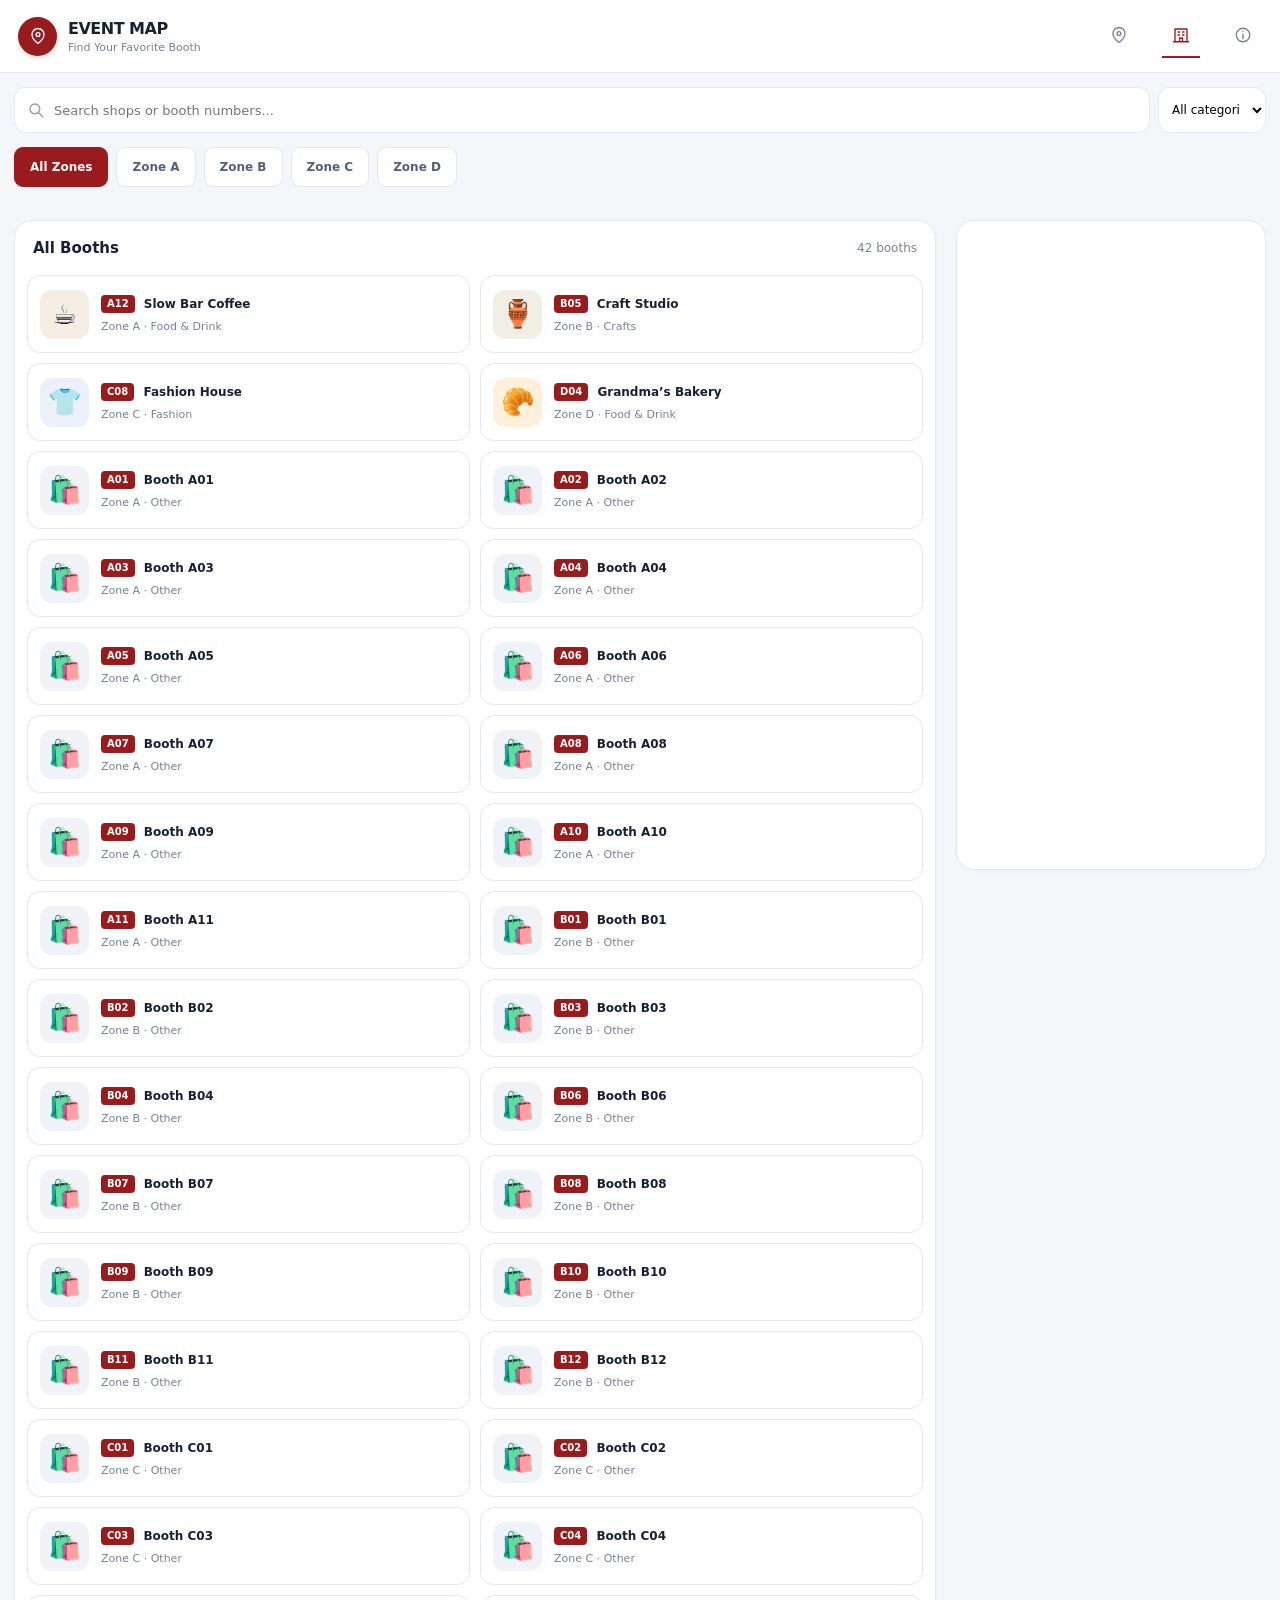
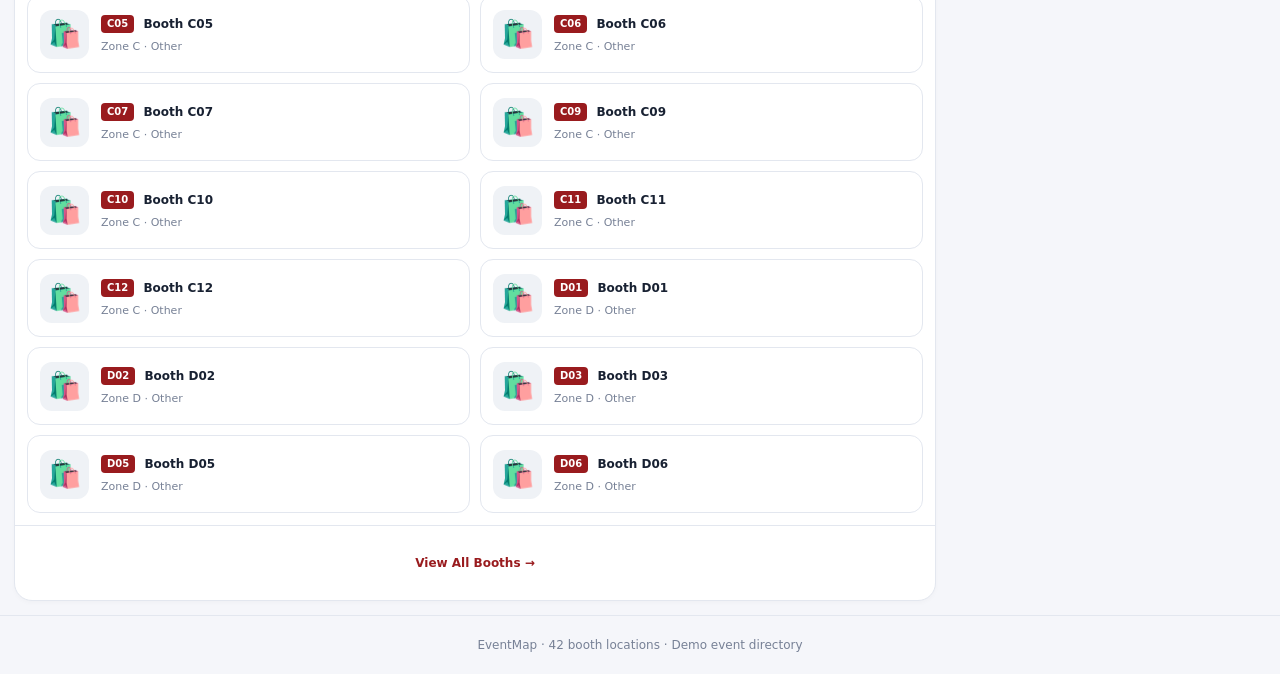
==== booths.html @ 93067eb8 "feat: add booths page nav bottom with reponsive laout" ====
<!doctype html>
<html lang="en">
  <head>
    <meta charset="UTF-8" />
    <meta name="viewport" content="width=device-width, initial-scale=1" />
    <meta name="theme-color" content="#991b1e" />
    <title>All Booths — Event Map</title>
    <link rel="stylesheet" href="style.css" />
  </head>

  <body class="booths-page">
    <!-- Reusable icons -->
    <svg width="0" height="0" aria-hidden="true" style="position: absolute">
      <symbol id="i-pin" viewBox="0 0 24 24">
        <path d="M20 10c0 6-8 12-8 12S4 16 4 10a8 8 0 1 1 16 0Z" />
        <circle cx="12" cy="10" r="2.5" />
      </symbol>
      <symbol id="i-search" viewBox="0 0 24 24">
        <circle cx="10.5" cy="10.5" r="6.5" />
        <path d="m16 16 5 5" />
      </symbol>
      <symbol id="i-shop" viewBox="0 0 24 24">
        <path d="M4 21V4h16v17M2 21h20M8 8h2m4 0h2M8 12h2m4 0h2M10 21v-5h4v5" />
      </symbol>
      <symbol id="i-info" viewBox="0 0 24 24">
        <circle cx="12" cy="12" r="9" />
        <path d="M12 11v6m0-10h.01" />
      </symbol>
      <symbol id="i-clock" viewBox="0 0 24 24">
        <circle cx="12" cy="12" r="9" />
        <path d="M12 7v5l3 2" />
      </symbol>
      <symbol id="i-route" viewBox="0 0 24 24">
        <path d="m12 3 9 18-9-3-9 3 9-18Zm0 15v-7" />
      </symbol>
      <symbol id="i-share" viewBox="0 0 24 24">
        <circle cx="18" cy="5" r="3" />
        <circle cx="6" cy="12" r="3" />
        <circle cx="18" cy="19" r="3" />
        <path d="m9 10 6-3m-6 7 6 3" />
      </symbol>
    </svg>

    <header class="header">
      <div class="header-inner">
        <a class="brand" href="./index.html">
          <span class="brand-mark">
            <svg class="icon" aria-hidden="true"><use href="#i-pin" /></svg>
          </span>
          <div>
            <h1>EVENT MAP</h1>
            <p>Find Your Favorite Booth</p>
          </div>
        </a>

        <nav class="navigation" aria-label="Main navigation">
          <a class="nav-button" id="nav-map" href="./index.html">
            <svg class="icon" aria-hidden="true">
              <use href="#i-pin"></use>
            </svg>
            <span class="nav-label">Map</span>
          </a>

          <a class="nav-button" id="nav-booths" href="./booths.html">
            <svg class="icon" aria-hidden="true">
              <use href="#i-shop"></use>
            </svg>
            <span class="nav-label">All Booths</span>
          </a>

          <button class="nav-button" id="nav-info" type="button">
            <svg class="icon" aria-hidden="true">
              <use href="#i-info"></use>
            </svg>
            <span class="nav-label">Information</span>
          </button>
        </nav>
      </div>
    </header>

    <main class="layout">
      <section
        class="panel directory"
        id="directory"
        aria-labelledby="directory-title"
      >
        <div class="directory-heading">
          <h2 id="directory-title">All Booths</h2>
          <span class="count" id="result-count" aria-live="polite"></span>
        </div>

        <div class="directory-list" id="booth-list"></div>

        <div class="directory-footer">
          <button class="link-button" id="view-all">View All Booths →</button>
        </div>
      </section>

      <section
        class="map-column"
        id="map-section"
        aria-label="Interactive event map"
      >
        <div class="search-toolbar">
          <div class="search-wrap">
            <label class="sr-only" for="search"
              >Search shops or booth numbers</label
            >
            <svg class="icon" aria-hidden="true"><use href="#i-search" /></svg>
            <input
              type="search"
              id="search"
              placeholder="Search shops or booth numbers..."
              autocomplete="off"
            />
          </div>

          <label class="sr-only" for="category">Category</label>
          <select id="category" class="category-select">
            <option value="all">All categories</option>
            <option value="Food & Drink">Food & Drink</option>
            <option value="Crafts">Crafts</option>
            <option value="Fashion">Fashion</option>
            <option value="Plants">Plants</option>
            <option value="Other">Other</option>
          </select>
        </div>

        <div
          class="zone-filters"
          id="zone-filters"
          aria-label="Filter by zone"
        ></div>

        <div class="panel map-shell">
          <div
            class="map-viewport"
            id="viewport"
            tabindex="0"
            aria-label="Floor plan. Drag to pan, pinch or use controls to zoom. Arrow keys pan; plus and minus zoom."
          >
            <svg
              class="floor-svg"
              id="floor-svg"
              xmlns="http://www.w3.org/2000/svg"
              aria-label="Event floor plan"
            >
              <defs>
                <marker
                  id="route-arrow"
                  viewBox="0 0 10 10"
                  refX="8"
                  refY="5"
                  markerWidth="5"
                  markerHeight="5"
                  orient="auto-start-reverse"
                >
                  <path d="M0 0 10 5 0 10Z" fill="#991b1e" />
                </marker>
              </defs>

              <g id="world">
                <rect width="800" height="900" fill="#fff" />

                <rect
                  x="245"
                  y="35"
                  width="310"
                  height="75"
                  rx="22"
                  fill="#dfe3e9"
                  stroke="#cbd1da"
                />
                <text
                  x="400"
                  y="65"
                  text-anchor="middle"
                  font-size="16"
                  font-weight="750"
                  fill="#394457"
                >
                  MAIN STAGE
                </text>
                <text
                  x="400"
                  y="90"
                  text-anchor="middle"
                  font-size="22"
                  fill="#59657a"
                >
                  ♧
                </text>

                <path d="M45 125H755" stroke="#f0f2f6" />

                <!-- Aisles -->
                <g fill="#fafbfc">
                  <rect x="93" y="235" width="22" height="573" rx="11" />
                  <rect x="303" y="235" width="22" height="475" rx="11" />
                  <rect x="513" y="235" width="22" height="475" rx="11" />
                  <rect x="723" y="235" width="22" height="573" rx="11" />
                  <rect x="94" y="797" width="651" height="22" rx="11" />
                </g>

                <text
                  x="104"
                  y="480"
                  text-anchor="middle"
                  font-size="9"
                  fill="#a4acb9"
                  transform="rotate(-90 104 480)"
                >
                  WALKWAY
                </text>

                <g id="zone-labels"></g>
                <g id="booth-layer"></g>

                <path
                  id="route-path"
                  d=""
                  fill="none"
                  stroke="#991b1e"
                  stroke-width="4"
                  stroke-dasharray="7 7"
                  stroke-linecap="round"
                  stroke-linejoin="round"
                  marker-end="url(#route-arrow)"
                  pointer-events="none"
                />

                <g id="selection-pin" pointer-events="none" hidden>
                  <path
                    d="M0 0C-4-6-9-11-9-17a9 9 0 1 1 18 0C9-11 4-6 0 0Z"
                    fill="#df3159"
                    stroke="white"
                    stroke-width="2"
                  />
                  <circle cx="0" cy="-17" r="3" fill="white" />
                </g>

                <g id="gates"></g>
              </g>
            </svg>
          </div>

          <div class="map-controls" aria-label="Map zoom controls">
            <button class="control-button" id="zoom-in" aria-label="Zoom in">
              +
            </button>
            <button class="control-button" id="zoom-out" aria-label="Zoom out">
              −
            </button>
            <button
              class="control-button fit"
              id="fit-map"
              aria-label="Fit entire map"
            >
              ⛶
            </button>
          </div>

          <div class="map-bottom">
            <div class="legend">
              <span><i class="legend-dot"></i>Entrance</span>
              <span><i class="legend-dot exit"></i>Exit</span>
            </div>
            <span id="zoom-label">100%</span>
          </div>
        </div>

        <p class="route-notice" id="route-notice" hidden></p>
      </section>

      <aside
        class="panel desktop-detail"
        id="desktop-detail"
        aria-label="Selected booth details"
      ></aside>
    </main>

    <footer id="footer"></footer>

    <dialog class="detail-dialog" id="detail-dialog" aria-label="Booth details">
      <div class="dialog-heading">
        <span>Booth details</span>
        <button
          class="close-button"
          id="close-detail"
          aria-label="Close booth details"
        >
          ×
        </button>
      </div>
      <div id="mobile-detail"></div>
    </dialog>

    <dialog class="info-dialog" id="info-dialog" aria-labelledby="info-title">
      <h2 id="info-title">Welcome to Event Map</h2>
      <p>
        Search for a shop or booth number, tap a booth to see its details, and
        use the zone and category filters to explore.
      </p>
      <p>
        Drag to move the map. Pinch, scroll, or use the + and − buttons to zoom.
        Keyboard users can focus booths with Tab and open them with Enter.
      </p>
      <p>
        This is a demonstration venue. Store information, promotions, and
        walking routes are illustrative, not live event or emergency guidance.
      </p>
      <form method="dialog">
        <button class="button primary">Got it</button>
      </form>
    </dialog>

    <div class="toast" id="toast" role="status" hidden></div>
    <div class="sr-only" id="announcement" aria-live="polite"></div>
    <script src="script.js"></script>
  </body>
</html>
---- style.css ----
:root {
  --brand: #991b1e;
  --brand-hover: #7e171a;
  --bg: #f5f6fa;
  --surface: #fff;
  --text: #182132;
  --muted: #778196;
  --border: #e3e7ef;
  --shadow: 0 2px 5px #18213206;
}

* {
  box-sizing: border-box;
}

body {
  margin: 0;
  background: var(--bg);
  color: var(--text);
  font-family:
  Inter,
  ui-sans-serif,
  system-ui,
  -apple-system,
  sans-serif;
  font-size: 14px;
}

button,
input,
select {
  font: inherit;
}
button {
  cursor: pointer;
}
button,
a,
input,
select {
  -webkit-tap-highlight-color: transparent;
}
button {
  color: inherit;
}
a {
  color: inherit;
}
h1,
h2,
h3,
p {
  margin: 0;
}
[hidden] {
  display: none !important;
}

:focus-visible {
  outline: 3px solid #c66568;
  outline-offset: 4px;
}

.sr-only {
  position: absolute;
  width: 1px;
  height: 1px;
  padding: 0;
  margin: -1px;
  overflow: hidden;
  clip: rect(0, 0, 0, 0);
  white-space: nowrap;
  border: 0;
}

.icon {
  width: 18px;
  height: 18px;
  fill: none;
  stroke: currentColor;
  stroke-width: 1.8;
  stroke-linecap: round;
  stroke-linejoin: round;
  flex-shrink: 0;
}

/* Header */

.header {
  background: white;
  border-bottom: 1px solid var(--border);
}

.header-inner {
  max-width: 1600px;
  margin: auto;
  padding: 14px 18px;
  display: flex;
  justify-content: space-between;
  align-items: center;
  gap: 16px;
}

.brand {
  display: flex;
  align-items: center;
  gap: 11px;
  text-decoration: none;
}

.brand-mark {
  display: grid;
  place-items: center;
  width: 39px;
  height: 39px;
  color: white;
  background: var(--brand);
  border-radius: 50%;
  box-shadow: 0 3px 5px #991b1e20;
}

.brand h1 {
  font-size: 16px;
  letter-spacing: -0.5px;
}

.brand p {
  margin-top: 3px;
  font-size: 11px;
  color: var(--muted);
}

.navigation {
  display: flex;
  gap: 8px;
}

.nav-button {
  min-height: 44px;
  padding: 8px 10px;
  display: flex;
  align-items: center;
  gap: 7px;
  border: 0;
  border-bottom: 2px solid transparent;
  background: none;
  color: var(--muted);
}

.nav-button.current {
  color: var(--brand);
  border-color: var(--brand);
  font-weight: 700;
}

.nav-label {
  display: none;
}

/* Mobile-first layout */

.layout {
  max-width: 1600px;
  margin: auto;
  padding: 14px;
  display: grid;
  grid-template-columns: minmax(0, 1fr);
  gap: 16px;
}

.panel {
  background: var(--surface);
  border: 1px solid var(--border);
  border-radius: 18px;
  box-shadow: var(--shadow);
  min-width: 0;
  overflow: hidden;
}

.directory {
  order: 2;
}

.directory-heading {
  padding: 18px;
  display: flex;
  justify-content: space-between;
  align-items: center;
}

.directory-heading h2 {
  font-size: 15px;
}
.count {
  font-size: 12px;
  color: var(--muted);
}

.directory-list {
  padding: 0 12px 12px;
  display: grid;
  gap: 10px;
  align-content: start;
  max-height: 410px;
  overflow-y: auto;
}

.shop-card {
  width: 100%;
  min-height: 78px;
  display: flex;
  align-items: center;
  gap: 12px;
  padding: 12px;
  text-align: left;
  background: white;
  border: 1px solid var(--border);
  border-radius: 13px;
  transition:
  border-color 0.15s,
  background 0.15s;
}

.shop-card:hover {
  background: #fafbfc;
}

.shop-card.selected {
  border-color: #ef9ca7;
  background: #fff8f9;
  box-shadow: 0 0 0 1px #ef9ca725;
}

.shop-logo {
  width: 49px;
  height: 49px;
  flex-shrink: 0;
  display: grid;
  place-items: center;
  border-radius: 12px;
  font-size: 27px;
  background: var(--logo-bg, #f6eee8);
}

.shop-text {
  min-width: 0;
}
.shop-title {
  font-size: 12px;
  font-weight: 750;
  line-height: 1.6;
}

.small-badge {
  display: inline-block;
  padding: 1px 6px;
  margin-right: 5px;
  border-radius: 4px;
  background: var(--brand);
  color: white;
  font-size: 10px;
  vertical-align: 1px;
}

.shop-meta {
  margin-top: 5px;
  font-size: 11px;
  color: var(--muted);
}

.directory-footer {
  padding: 15px;
  border-top: 1px solid var(--border);
  text-align: center;
}

.link-button {
  min-height: 44px;
  border: 0;
  background: none;
  color: var(--brand);
  font-size: 12px;
  font-weight: 700;
}

.empty {
  padding: 30px 15px;
  text-align: center;
  color: var(--muted);
  line-height: 1.7;
}

/* Search and map */

.map-column {
  order: 1;
  min-width: 0;
}

.search-toolbar {
  display: flex;
  gap: 8px;
  margin-bottom: 12px;
}

.search-wrap {
  position: relative;
  flex: 1;
  min-width: 0;
}

.search-wrap .icon {
  position: absolute;
  left: 13px;
  top: 14px;
  color: #9099ab;
  pointer-events: none;
}

.search-wrap input {
  width: 100%;
  height: 46px;
  padding: 10px 12px 10px 39px;
  border: 1px solid var(--border);
  border-radius: 12px;
  background: white;
  color: var(--text);
  font-size: 13px;
}

.search-wrap input:focus {
  outline: none;
  border-color: var(--brand);
  box-shadow: 0 0 0 3px #991b1e10;
}

.category-select {
  width: 108px;
  padding: 0 9px;
  border: 1px solid var(--border);
  border-radius: 12px;
  background: white;
  font-size: 12px;
}

.zone-filters {
  display: flex;
  gap: 8px;
  overflow-x: auto;
  padding: 2px 0 13px;
  scrollbar-width: none;
}

.zone-chip {
  min-height: 40px;
  padding: 8px 15px;
  flex-shrink: 0;
  border: 1px solid var(--border);
  border-radius: 9px;
  background: white;
  color: #536075;
  font-size: 12px;
  font-weight: 650;
}

.zone-chip.active {
  background: var(--brand);
  border-color: var(--brand);
  color: white;
}

.map-shell {
  position: relative;
}

.map-viewport {
  height: 58vh;
  min-height: 390px;
  max-height: 770px;
  overflow: hidden;
  position: relative;
  background: white;
  touch-action: none;
  cursor: grab;
  user-select: none;
  overscroll-behavior: contain;
}

.map-viewport.dragging {
  cursor: grabbing;
}

.floor-svg {
  display: block;
  width: 100%;
  height: 100%;
}

.floor-svg text {
  font-family: inherit;
  pointer-events: none;
}

.booth {
  cursor: pointer;
}
.booth rect {
  transition:
  fill 0.15s,
  stroke 0.15s,
  opacity 0.15s;
}
.booth:hover rect {
  stroke: var(--brand);
  stroke-width: 2;
}

.booth.selected rect {
  fill: var(--brand);
  stroke: #741417;
  stroke-width: 2;
}

.booth.selected .booth-label {
  fill: white;
  font-weight: 750;
}
.booth.match:not(.selected) rect {
  stroke: var(--brand);
  stroke-width: 2.5;
}
.booth.muted-booth {
  opacity: 0.2;
}

.booth:focus {
  outline: none;
}
.booth:focus-visible rect {
  stroke: #182132;
  stroke-width: 3;
}

.map-controls {
  position: absolute;
  right: 12px;
  bottom: 56px;
  display: grid;
  padding: 4px;
  gap: 3px;
  border: 1px solid var(--border);
  border-radius: 12px;
  background: #fffffff5;
  box-shadow: 0 4px 15px #1821320b;
}

.control-button {
  width: 44px;
  height: 44px;
  display: grid;
  place-items: center;
  border: 0;
  border-radius: 8px;
  background: white;
  font-size: 24px;
}

.control-button:hover {
  background: #f1f3f7;
}
.control-button.fit {
  font-size: 17px;
}

.map-bottom {
  padding: 12px 14px;
  display: flex;
  justify-content: space-between;
  gap: 10px;
  color: var(--muted);
  font-size: 11px;
  border-top: 1px solid #f1f3f7;
}

.legend {
  display: flex;
  gap: 12px;
  align-items: center;
}
.legend span {
  display: flex;
  gap: 5px;
  align-items: center;
}

.legend-dot {
  width: 7px;
  height: 7px;
  border-radius: 50%;
  background: #0b9c71;
}

.legend-dot.exit {
  background: #ef476f;
}

.route-notice {
  margin-top: 10px;
  padding: 12px 14px;
  border-radius: 12px;
  background: #fff1e5;
  color: #854c20;
  font-size: 12px;
  line-height: 1.6;
}

/* Detail card */

.desktop-detail {
  display: none;
}

.detail-top {
  display: flex;
  justify-content: space-between;
  align-items: center;
  padding: 16px 18px;
  border-bottom: 1px solid #eff1f6;
}

.detail-badge {
  background: var(--brand);
  color: white;
  border-radius: 6px;
  padding: 5px 10px;
  font-size: 12px;
  font-weight: 750;
}

.detail-category {
  color: var(--muted);
  font-size: 11px;
}
.detail-body {
  padding: 18px;
}
.detail-body h2 {
  font-size: 22px;
  letter-spacing: -0.6px;
}

.detail-hero {
  height: 170px;
  margin-top: 18px;
  display: flex;
  align-items: center;
  justify-content: center;
  flex-direction: column;
  gap: 12px;
  border: 1px solid #00000005;
  border-radius: 13px;
  background: var(--hero-bg, #f6eee8);
}

.hero-logo {
  width: 78px;
  height: 78px;
  display: grid;
  place-items: center;
  font-size: 45px;
  background: #ffffffc9;
  border-radius: 23px;
  box-shadow: 0 5px 20px #00000006;
}

.hero-caption {
  color: #595451;
  font-size: 11px;
  font-weight: 600;
  letter-spacing: 1.5px;
  text-transform: uppercase;
}

.detail-section {
  margin-top: 22px;
}

.detail-section h3 {
  margin-bottom: 9px;
  font-size: 12px;
  text-transform: uppercase;
  letter-spacing: 0.7px;
}

.description {
  color: #59657a;
  font-size: 12px;
  line-height: 1.85;
}

.promotion {
  margin-top: 18px;
  padding: 13px;
  background: #fff8e7;
  border: 1px solid #fae8b8;
  border-radius: 10px;
  color: #886320;
  font-size: 12px;
  line-height: 1.7;
}

.promotion strong {
  display: block;
  margin-bottom: 3px;
}

.detail-facts {
  display: grid;
  gap: 14px;
  margin-top: 22px;
  padding-top: 18px;
  border-top: 1px solid #eff1f6;
  font-size: 12px;
  color: #59657a;
}

.fact {
  display: flex;
  align-items: center;
  gap: 10px;
}
.fact .icon {
  color: #98a2b4;
  width: 16px;
  height: 16px;
}

.detail-actions {
  padding: 16px 18px;
  display: grid;
  gap: 9px;
  border-top: 1px solid #eff1f6;
}

.button {
  width: 100%;
  min-height: 44px;
  display: flex;
  align-items: center;
  justify-content: center;
  gap: 8px;
  padding: 10px 14px;
  border: 1px solid var(--border);
  border-radius: 10px;
  background: white;
  font-size: 12px;
  font-weight: 650;
}

.button.primary {
  background: var(--brand);
  border-color: var(--brand);
  color: white;
}

.button.primary:hover {
  background: var(--brand-hover);
}

/* Dialogs */

.detail-dialog {
  width: min(480px, 100%);
  max-height: 90dvh;
  margin: auto auto 0;
  padding: 0;
  border: 0;
  border-radius: 22px 22px 0 0;
  overflow-y: auto;
  color: var(--text);
  overscroll-behavior: contain;
}

dialog::backdrop {
  background: #17203470;
}

.dialog-heading {
  position: sticky;
  top: 0;
  z-index: 2;
  display: flex;
  align-items: center;
  justify-content: space-between;
  padding: 8px 15px;
  background: white;
  border-bottom: 1px solid var(--border);
  font-size: 12px;
  font-weight: 700;
}

.close-button {
  width: 44px;
  height: 44px;
  border: 0;
  border-radius: 50%;
  background: #f5f6fa;
  font-size: 23px;
}

.info-dialog {
  width: min(450px, calc(100% - 32px));
  padding: 25px;
  border: 0;
  border-radius: 18px;
  color: var(--text);
}

.info-dialog h2 {
  margin-bottom: 12px;
  font-size: 21px;
}

.info-dialog p {
  margin-bottom: 18px;
  color: #59657a;
  font-size: 13px;
  line-height: 1.8;
}

.toast {
  position: fixed;
  bottom: 22px;
  left: 50%;
  transform: translateX(-50%);
  z-index: 50;
  max-width: calc(100% - 32px);
  padding: 12px 18px;
  border-radius: 12px;
  background: #182132;
  color: white;
  font-size: 12px;
  text-align: center;
  box-shadow: 0 5px 20px #0002;
}

footer {
  padding: 22px 16px;
  border-top: 1px solid var(--border);
  text-align: center;
  color: var(--muted);
  font-size: 12px;
}

/* Mobile bottom navigation */
@media (max-width: 639px) {
  /* เว้นพื้นที่ไม่ให้ navigation บังเนื้อหาท้ายหน้า */
  body {
    padding-bottom: calc(88px + env(safe-area-inset-bottom, 0px));
  }
  body:not(.booths-page) #directory {
    display: none;
  }
/* ย้ายเมนูเดิมจาก Header มาไว้ด้านล่างจอ */
.navigation {
  position: fixed;
  inset: auto 0 0;
  z-index: 40;
  
  display: flex;
  align-items: stretch;
  justify-content: space-around;
  gap: 4px;
  
  width: 100%;
  padding: 8px 12px;
  padding-bottom: calc(8px + env(safe-area-inset-bottom, 0px));
  
  background: var(--surface);
  border-top: 1px solid var(--border);
  box-shadow: 0 -4px 20px rgb(24 33 50 / 8%);
}

/* แต่ละปุ่มกว้างเท่ากัน และวางไอคอนเหนือข้อความ */
.navigation .nav-button {
  flex: 1;
  min-width: 0;
  min-height: 56px;
  
  display: flex;
  flex-direction: column;
  align-items: center;
  justify-content: center;
  gap: 5px;
  
  padding: 8px 4px;
  border: 0;
  border-radius: 10px;
  
  background: transparent;
  color: var(--muted);
  text-align: center;
}

.navigation .nav-button .icon {
  width: 22px;
  height: 22px;
}

/* CSS เดิมซ่อนข้อความบนมือถือ จึงเปิดให้แสดงที่แถบล่าง */
.navigation .nav-label {
  display: block;
  font-size: 11px;
  line-height: 1.3;
  white-space: nowrap;
}

.navigation .nav-button.current {
  background: #fff1f2;
  color: var(--brand);
  font-weight: 700;
}

.navigation .nav-button:active {
  background: #fff1f2;
  color: var(--brand);
}

/* ยกข้อความแจ้งเตือนขึ้น ไม่ให้ทับ navigation */
.toast {
  bottom: calc(90px + env(safe-area-inset-bottom, 0px));
}
}

@media (min-width: 1100px) {
  .layout {
    grid-template-columns: 270px minmax(0, 1fr) 285px;
    align-items: start;
    gap: 20px;
  }

.directory {
  order: 0;
  display: flex;
  flex-direction: column;
  height: calc(100vh - 165px);
  min-height: 650px;
}

.directory-list {
  flex: 1;
  max-height: none;
}

.map-column {
  order: 0;
}

.map-viewport {
  height: calc(100vh - 308px);
  min-height: 530px;
}

.desktop-detail {
  display: block;
  max-height: calc(100vh - 165px);
  min-height: 650px;
  overflow-y: auto;
}

.navigation {
  gap: 24px;
}
}

@media (min-width: 1400px) {
  .layout {
    grid-template-columns: 295px minmax(0, 1fr) 310px;
  }
}

@media (prefers-reduced-motion: reduce) {
  *,
  *::before,
  *::after {
    transition: none !important;
    animation: none !important;
    scroll-behavior: auto !important;
  }
}

/* ========================================
Navigation: ซ่อนเป็นค่าเริ่มต้น
======================================== */

/* .navigation {
  display: none;
} */

.navigation .nav-button {
  text-decoration: none;
}

/* ========================================
All Booths page
======================================== */

/* แสดงช่องค้นหาและตัวกรอง แต่ซ่อนตัวแผนผัง */
.booths-page .map-shell,
.booths-page #route-notice {
  display: none;
}

.booths-page .layout {
  grid-template-columns: minmax(0, 1fr);
  align-items: start;
}

.booths-page .map-column {
  order: 0;
  grid-column: 1 / -1;
}

.booths-page .directory {
  order: 1;
  height: auto;
  min-height: 0;
}

.booths-page .directory-list {
  grid-template-columns: minmax(0, 1fr);
  max-height: none;
  overflow: visible;
}

.booths-page .desktop-detail {
  order: 2;
}

/* จอใหญ่ของหน้า All Booths:
รายการด้านซ้าย รายละเอียดด้านขวา */
@media (min-width: 1100px) {
  .booths-page .layout {
    grid-template-columns: minmax(0, 1fr) 310px;
  }

.booths-page .directory-list {
  grid-template-columns: repeat(2, minmax(0, 1fr));
}
}

/* ========================================
Mobile bottom navigation
======================================== */

@media (max-width: 639px) {
  body {
    padding-bottom: calc(
    88px + env(safe-area-inset-bottom, 0px)
    );
  }

.navigation {
  position: fixed;
  inset: auto 0 0;
  z-index: 40;
  
  display: flex;
  align-items: stretch;
  gap: 4px;
  
  width: 100%;
  padding: 8px 12px;
  padding-bottom: calc(
  8px + env(safe-area-inset-bottom, 0px)
  );
  
  background: var(--surface);
  border-top: 1px solid var(--border);
  box-shadow: 0 -4px 20px rgb(24 33 50 / 8%);
}

.navigation .nav-button {
  flex: 1;
  min-width: 0;
  min-height: 56px;
  
  display: flex;
  flex-direction: column;
  align-items: center;
  justify-content: center;
  gap: 5px;
  
  margin: 0;
  padding: 8px 4px;
  border: 0;
  border-radius: 10px;
  
  background: transparent;
  color: var(--muted);
  text-align: center;
}

.navigation .nav-button .icon {
  width: 22px;
  height: 22px;
}

.navigation .nav-label {
  display: block;
  font-size: 11px;
  line-height: 1.3;
  white-space: nowrap;
}

.navigation .nav-button.current {
  background: #fff1f2;
  color: var(--brand);
  font-weight: 700;
}

.navigation .nav-button:active {
  background: #fff1f2;
  color: var(--brand);
}

.toast {
  bottom: calc(
  90px + env(safe-area-inset-bottom, 0px)
  );
}
}
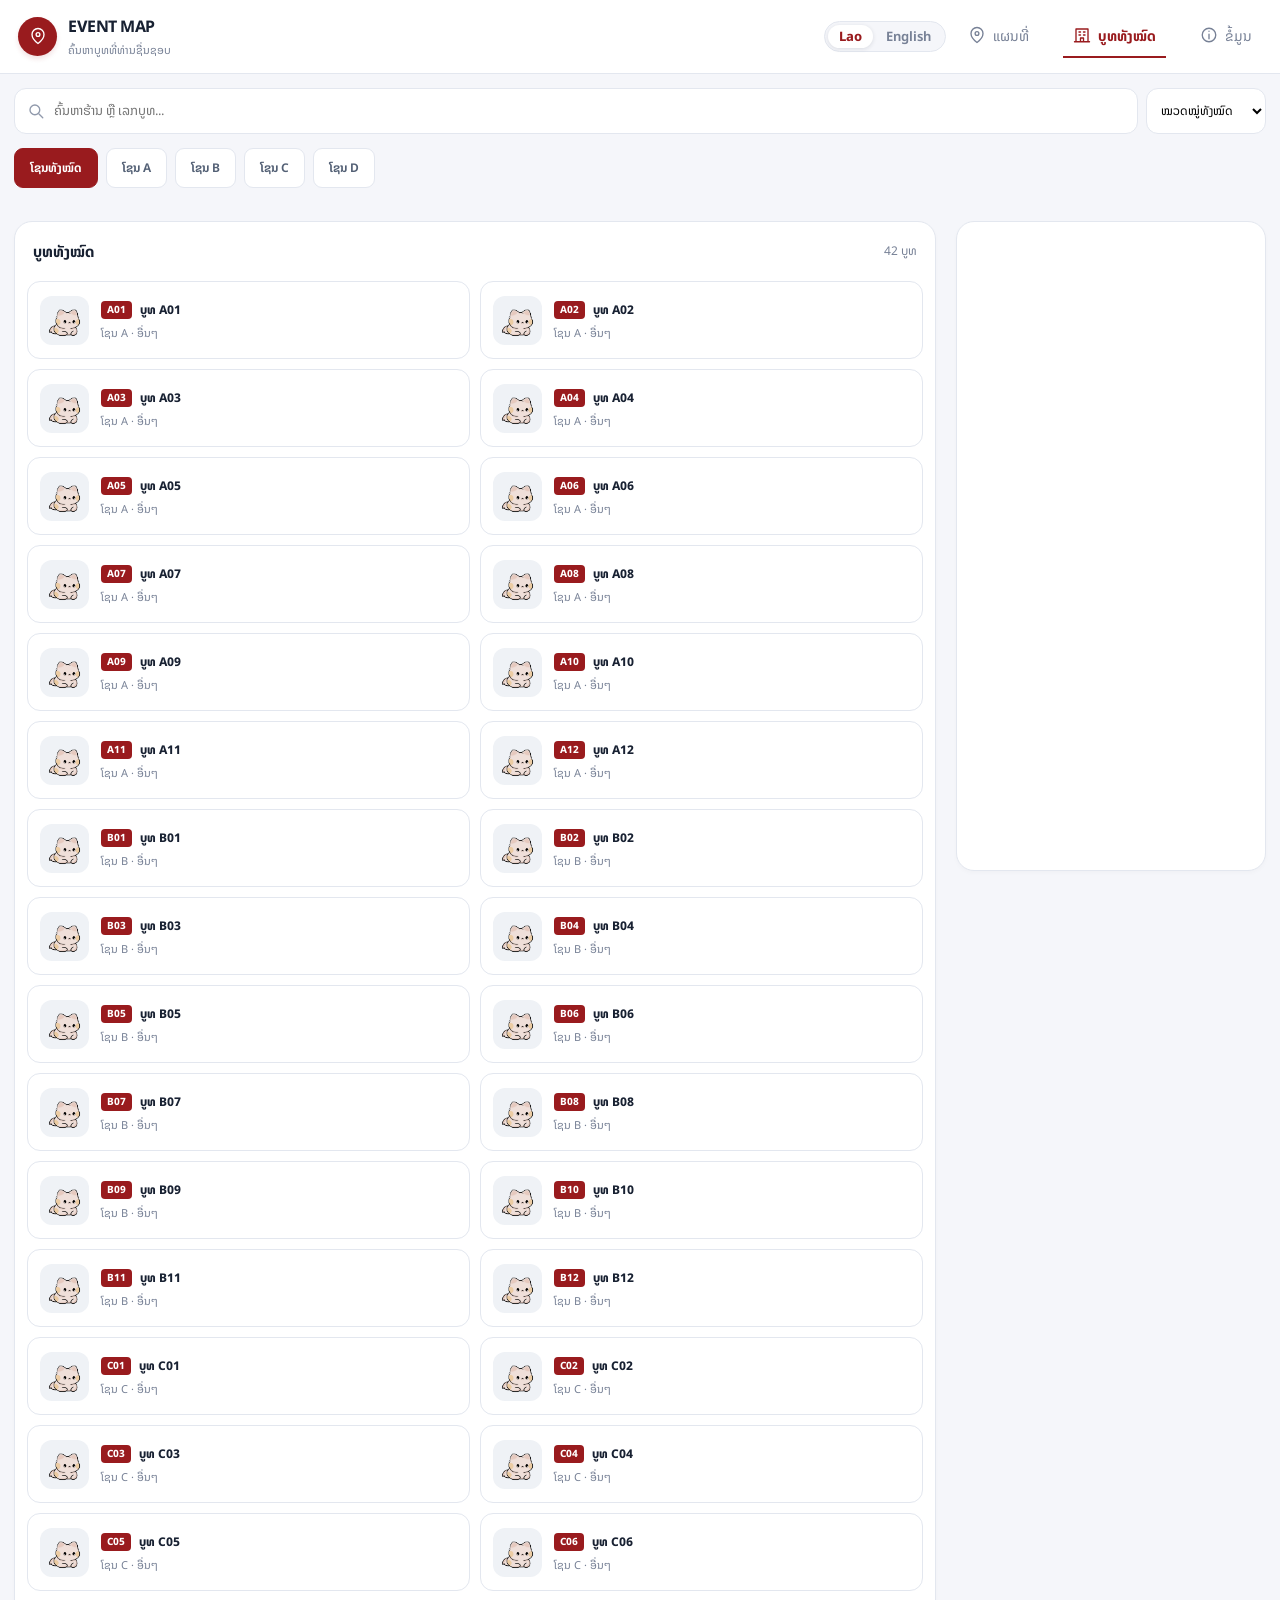
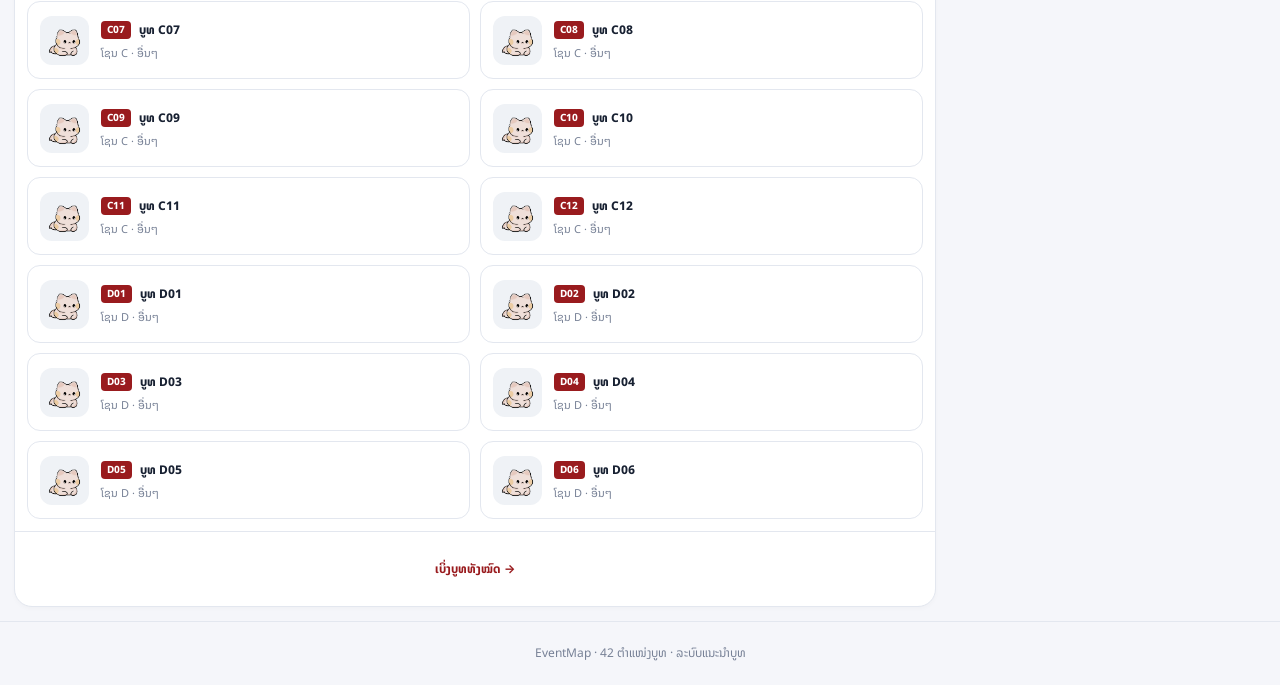
==== commit 6cbaee81: "fix: api logo  floder javascript" ====
--- a/booths.html
+++ b/booths.html
@@ -1,321 +1,30 @@
-<!doctype html>
-<html lang="en">
-  <head>
-    <meta charset="UTF-8" />
-    <meta name="viewport" content="width=device-width, initial-scale=1" />
-    <meta name="theme-color" content="#991b1e" />
-    <title>All Booths — Event Map</title>
-    <link rel="stylesheet" href="style.css" />
-  </head>
-
-  <body class="booths-page">
-    <!-- Reusable icons -->
-    <svg width="0" height="0" aria-hidden="true" style="position: absolute">
-      <symbol id="i-pin" viewBox="0 0 24 24">
-        <path d="M20 10c0 6-8 12-8 12S4 16 4 10a8 8 0 1 1 16 0Z" />
-        <circle cx="12" cy="10" r="2.5" />
-      </symbol>
-      <symbol id="i-search" viewBox="0 0 24 24">
-        <circle cx="10.5" cy="10.5" r="6.5" />
-        <path d="m16 16 5 5" />
-      </symbol>
-      <symbol id="i-shop" viewBox="0 0 24 24">
-        <path d="M4 21V4h16v17M2 21h20M8 8h2m4 0h2M8 12h2m4 0h2M10 21v-5h4v5" />
-      </symbol>
-      <symbol id="i-info" viewBox="0 0 24 24">
-        <circle cx="12" cy="12" r="9" />
-        <path d="M12 11v6m0-10h.01" />
-      </symbol>
-      <symbol id="i-clock" viewBox="0 0 24 24">
-        <circle cx="12" cy="12" r="9" />
-        <path d="M12 7v5l3 2" />
-      </symbol>
-      <symbol id="i-route" viewBox="0 0 24 24">
-        <path d="m12 3 9 18-9-3-9 3 9-18Zm0 15v-7" />
-      </symbol>
-      <symbol id="i-share" viewBox="0 0 24 24">
-        <circle cx="18" cy="5" r="3" />
-        <circle cx="6" cy="12" r="3" />
-        <circle cx="18" cy="19" r="3" />
-        <path d="m9 10 6-3m-6 7 6 3" />
-      </symbol>
-    </svg>
-
-    <header class="header">
-      <div class="header-inner">
-        <a class="brand" href="./index.html">
-          <span class="brand-mark">
-            <svg class="icon" aria-hidden="true"><use href="#i-pin" /></svg>
-          </span>
-          <div>
-            <h1>EVENT MAP</h1>
-            <p>Find Your Favorite Booth</p>
-          </div>
-        </a>
-
-        <nav class="navigation" aria-label="Main navigation">
-          <a class="nav-button" id="nav-map" href="./index.html">
-            <svg class="icon" aria-hidden="true">
-              <use href="#i-pin"></use>
-            </svg>
-            <span class="nav-label">Map</span>
-          </a>
-
-          <a class="nav-button" id="nav-booths" href="./booths.html">
-            <svg class="icon" aria-hidden="true">
-              <use href="#i-shop"></use>
-            </svg>
-            <span class="nav-label">All Booths</span>
-          </a>
-
-          <button class="nav-button" id="nav-info" type="button">
-            <svg class="icon" aria-hidden="true">
-              <use href="#i-info"></use>
-            </svg>
-            <span class="nav-label">Information</span>
-          </button>
-        </nav>
-      </div>
-    </header>
-
-    <main class="layout">
-      <section
-        class="panel directory"
-        id="directory"
-        aria-labelledby="directory-title"
-      >
-        <div class="directory-heading">
-          <h2 id="directory-title">All Booths</h2>
-          <span class="count" id="result-count" aria-live="polite"></span>
-        </div>
-
-        <div class="directory-list" id="booth-list"></div>
-
-        <div class="directory-footer">
-          <button class="link-button" id="view-all">View All Booths →</button>
-        </div>
-      </section>
-
-      <section
-        class="map-column"
-        id="map-section"
-        aria-label="Interactive event map"
-      >
-        <div class="search-toolbar">
-          <div class="search-wrap">
-            <label class="sr-only" for="search"
-              >Search shops or booth numbers</label
-            >
-            <svg class="icon" aria-hidden="true"><use href="#i-search" /></svg>
-            <input
-              type="search"
-              id="search"
-              placeholder="Search shops or booth numbers..."
-              autocomplete="off"
-            />
-          </div>
-
-          <label class="sr-only" for="category">Category</label>
-          <select id="category" class="category-select">
-            <option value="all">All categories</option>
-            <option value="Food & Drink">Food & Drink</option>
-            <option value="Crafts">Crafts</option>
-            <option value="Fashion">Fashion</option>
-            <option value="Plants">Plants</option>
-            <option value="Other">Other</option>
-          </select>
-        </div>
-
-        <div
-          class="zone-filters"
-          id="zone-filters"
-          aria-label="Filter by zone"
-        ></div>
-
-        <div class="panel map-shell">
-          <div
-            class="map-viewport"
-            id="viewport"
-            tabindex="0"
-            aria-label="Floor plan. Drag to pan, pinch or use controls to zoom. Arrow keys pan; plus and minus zoom."
-          >
-            <svg
-              class="floor-svg"
-              id="floor-svg"
-              xmlns="http://www.w3.org/2000/svg"
-              aria-label="Event floor plan"
-            >
-              <defs>
-                <marker
-                  id="route-arrow"
-                  viewBox="0 0 10 10"
-                  refX="8"
-                  refY="5"
-                  markerWidth="5"
-                  markerHeight="5"
-                  orient="auto-start-reverse"
-                >
-                  <path d="M0 0 10 5 0 10Z" fill="#991b1e" />
-                </marker>
-              </defs>
-
-              <g id="world">
-                <rect width="800" height="900" fill="#fff" />
-
-                <rect
-                  x="245"
-                  y="35"
-                  width="310"
-                  height="75"
-                  rx="22"
-                  fill="#dfe3e9"
-                  stroke="#cbd1da"
-                />
-                <text
-                  x="400"
-                  y="65"
-                  text-anchor="middle"
-                  font-size="16"
-                  font-weight="750"
-                  fill="#394457"
-                >
-                  MAIN STAGE
-                </text>
-                <text
-                  x="400"
-                  y="90"
-                  text-anchor="middle"
-                  font-size="22"
-                  fill="#59657a"
-                >
-                  ♧
-                </text>
-
-                <path d="M45 125H755" stroke="#f0f2f6" />
-
-                <!-- Aisles -->
-                <g fill="#fafbfc">
-                  <rect x="93" y="235" width="22" height="573" rx="11" />
-                  <rect x="303" y="235" width="22" height="475" rx="11" />
-                  <rect x="513" y="235" width="22" height="475" rx="11" />
-                  <rect x="723" y="235" width="22" height="573" rx="11" />
-                  <rect x="94" y="797" width="651" height="22" rx="11" />
-                </g>
-
-                <text
-                  x="104"
-                  y="480"
-                  text-anchor="middle"
-                  font-size="9"
-                  fill="#a4acb9"
-                  transform="rotate(-90 104 480)"
-                >
-                  WALKWAY
-                </text>
-
-                <g id="zone-labels"></g>
-                <g id="booth-layer"></g>
-
-                <path
-                  id="route-path"
-                  d=""
-                  fill="none"
-                  stroke="#991b1e"
-                  stroke-width="4"
-                  stroke-dasharray="7 7"
-                  stroke-linecap="round"
-                  stroke-linejoin="round"
-                  marker-end="url(#route-arrow)"
-                  pointer-events="none"
-                />
-
-                <g id="selection-pin" pointer-events="none" hidden>
-                  <path
-                    d="M0 0C-4-6-9-11-9-17a9 9 0 1 1 18 0C9-11 4-6 0 0Z"
-                    fill="#df3159"
-                    stroke="white"
-                    stroke-width="2"
-                  />
-                  <circle cx="0" cy="-17" r="3" fill="white" />
-                </g>
-
-                <g id="gates"></g>
-              </g>
-            </svg>
-          </div>
-
-          <div class="map-controls" aria-label="Map zoom controls">
-            <button class="control-button" id="zoom-in" aria-label="Zoom in">
-              +
-            </button>
-            <button class="control-button" id="zoom-out" aria-label="Zoom out">
-              −
-            </button>
-            <button
-              class="control-button fit"
-              id="fit-map"
-              aria-label="Fit entire map"
-            >
-              ⛶
-            </button>
-          </div>
-
-          <div class="map-bottom">
-            <div class="legend">
-              <span><i class="legend-dot"></i>Entrance</span>
-              <span><i class="legend-dot exit"></i>Exit</span>
-            </div>
-            <span id="zoom-label">100%</span>
-          </div>
-        </div>
-
-        <p class="route-notice" id="route-notice" hidden></p>
-      </section>
-
-      <aside
-        class="panel desktop-detail"
-        id="desktop-detail"
-        aria-label="Selected booth details"
-      ></aside>
-    </main>
-
-    <footer id="footer"></footer>
-
-    <dialog class="detail-dialog" id="detail-dialog" aria-label="Booth details">
-      <div class="dialog-heading">
-        <span>Booth details</span>
-        <button
-          class="close-button"
-          id="close-detail"
-          aria-label="Close booth details"
-        >
-          ×
-        </button>
-      </div>
-      <div id="mobile-detail"></div>
-    </dialog>
-
-    <dialog class="info-dialog" id="info-dialog" aria-labelledby="info-title">
-      <h2 id="info-title">Welcome to Event Map</h2>
-      <p>
-        Search for a shop or booth number, tap a booth to see its details, and
-        use the zone and category filters to explore.
-      </p>
-      <p>
-        Drag to move the map. Pinch, scroll, or use the + and − buttons to zoom.
-        Keyboard users can focus booths with Tab and open them with Enter.
-      </p>
-      <p>
-        This is a demonstration venue. Store information, promotions, and
-        walking routes are illustrative, not live event or emergency guidance.
-      </p>
-      <form method="dialog">
-        <button class="button primary">Got it</button>
-      </form>
-    </dialog>
-
-    <div class="toast" id="toast" role="status" hidden></div>
-    <div class="sr-only" id="announcement" aria-live="polite"></div>
-    <script src="script.js"></script>
-  </body>
-</html>
+<!doctype html>
+<html lang="en">
+
+<head>
+  <meta charset="UTF-8" />
+  <meta name="viewport" content="width=device-width, initial-scale=1" />
+  <meta name="theme-color" content="#991b1e" />
+  <title data-i18n="docTitleBooths">All Booths — Event Map</title>
+  <link rel="preconnect" href="https://fonts.googleapis.com" />
+  <link rel="preconnect" href="https://fonts.gstatic.com" crossorigin />
+  <link
+    href="https://fonts.googleapis.com/css2?family=Inter:wght@400;500;600;700;800&family=Noto+Sans+Lao:wght@400;500;600;700;800&display=swap"
+    rel="stylesheet" />
+  <link rel="stylesheet" href="style.css" />
+</head>
+
+<body class="booths-page">
+  <!-- Header populated by js/components.js → renderHeader() -->
+  <header class="header"></header>
+
+  <!-- Main layout populated by js/components.js → injectMainContent() -->
+  <main class="layout"></main>
+
+  <footer id="footer"></footer>
+
+  <!-- Entry Point JavaScript Module -->
+  <script type="module" src="js/app.js"></script>
+</body>
+
+</html>
--- a/style.css
+++ b/style.css
@@ -18,12 +18,14 @@
   background: var(--bg);
   color: var(--text);
   font-family:
-  Inter,
-  ui-sans-serif,
-  system-ui,
-  -apple-system,
-  sans-serif;
+    "Noto Sans Lao",
+    Inter,
+    ui-sans-serif,
+    system-ui,
+    -apple-system,
+    sans-serif;
   font-size: 14px;
+  line-height: 1.55;
 }
 
 button,
@@ -31,27 +33,33 @@
 select {
   font: inherit;
 }
+
 button {
   cursor: pointer;
 }
+
 button,
 a,
 input,
 select {
   -webkit-tap-highlight-color: transparent;
 }
+
 button {
   color: inherit;
 }
+
 a {
   color: inherit;
 }
+
 h1,
 h2,
 h3,
 p {
   margin: 0;
 }
+
 [hidden] {
   display: none !important;
 }
@@ -130,6 +138,55 @@
   color: var(--muted);
 }
 
+.header-actions {
+  display: flex;
+  align-items: center;
+  gap: 12px;
+}
+
+.lang-switcher {
+  display: inline-flex;
+  align-items: center;
+  background: var(--bg);
+  padding: 3px;
+  border-radius: 20px;
+  border: 1px solid var(--border);
+  gap: 2px;
+  flex-shrink: 0;
+}
+
+.lang-btn {
+  border: 0;
+  background: transparent;
+  padding: 5px 11px;
+  border-radius: 16px;
+  font-size: 12px;
+  font-weight: 650;
+  color: var(--muted);
+  cursor: pointer;
+  display: flex;
+  align-items: center;
+  gap: 5px;
+  transition: all 0.2s ease;
+  line-height: 1;
+}
+
+.lang-btn:hover {
+  color: var(--text);
+}
+
+.lang-btn.active {
+  background: var(--surface);
+  color: var(--brand);
+  box-shadow: 0 1px 4px rgba(24, 33, 50, 0.12);
+  font-weight: 750;
+}
+
+.flag-icon {
+  font-size: 13px;
+  line-height: 1;
+}
+
 .navigation {
   display: flex;
   gap: 8px;
@@ -151,10 +208,6 @@
   color: var(--brand);
   border-color: var(--brand);
   font-weight: 700;
-}
-
-.nav-label {
-  display: none;
 }
 
 /* Mobile-first layout */
@@ -191,6 +244,7 @@
 .directory-heading h2 {
   font-size: 15px;
 }
+
 .count {
   font-size: 12px;
   color: var(--muted);
@@ -217,8 +271,8 @@
   border: 1px solid var(--border);
   border-radius: 13px;
   transition:
-  border-color 0.15s,
-  background 0.15s;
+    border-color 0.15s,
+    background 0.15s;
 }
 
 .shop-card:hover {
@@ -241,10 +295,23 @@
   font-size: 27px;
   background: var(--logo-bg, #f6eee8);
 }
-
+.shop-logo {
+  display: flex;
+  align-items: center;
+  justify-content: center;
+  overflow: hidden;
+}
+
+.shop-logo img {
+  width: 100%;
+  height: 100%;
+  object-fit: contain;
+  display: block;
+}
 .shop-text {
   min-width: 0;
 }
+
 .shop-title {
   font-size: 12px;
   font-weight: 750;
@@ -335,12 +402,15 @@
 }
 
 .category-select {
-  width: 108px;
-  padding: 0 9px;
+  width: auto;
+  min-width: 120px;
+  max-width: 220px;
+  padding: 0 10px;
   border: 1px solid var(--border);
   border-radius: 12px;
   background: white;
   font-size: 12px;
+  cursor: pointer;
 }
 
 .zone-filters {
@@ -404,12 +474,14 @@
 .booth {
   cursor: pointer;
 }
+
 .booth rect {
   transition:
-  fill 0.15s,
-  stroke 0.15s,
-  opacity 0.15s;
-}
+    fill 0.15s,
+    stroke 0.15s,
+    opacity 0.15s;
+}
+
 .booth:hover rect {
   stroke: var(--brand);
   stroke-width: 2;
@@ -425,10 +497,12 @@
   fill: white;
   font-weight: 750;
 }
+
 .booth.match:not(.selected) rect {
   stroke: var(--brand);
   stroke-width: 2.5;
 }
+
 .booth.muted-booth {
   opacity: 0.2;
 }
@@ -436,6 +510,7 @@
 .booth:focus {
   outline: none;
 }
+
 .booth:focus-visible rect {
   stroke: #182132;
   stroke-width: 3;
@@ -468,6 +543,7 @@
 .control-button:hover {
   background: #f1f3f7;
 }
+
 .control-button.fit {
   font-size: 17px;
 }
@@ -487,6 +563,7 @@
   gap: 12px;
   align-items: center;
 }
+
 .legend span {
   display: flex;
   gap: 5px;
@@ -541,9 +618,11 @@
   color: var(--muted);
   font-size: 11px;
 }
+
 .detail-body {
   padding: 18px;
 }
+
 .detail-body h2 {
   font-size: 22px;
   letter-spacing: -0.6px;
@@ -573,6 +652,20 @@
   box-shadow: 0 5px 20px #00000006;
 }
 
+.hero-logo {
+  display: flex;
+  align-items: center;
+  justify-content: center;
+  overflow: hidden;
+}
+
+.hero-logo img {
+  width: 100%;
+  height: 100%;
+  object-fit: contain;
+  display: block;
+}
+
 .hero-caption {
   color: #595451;
   font-size: 11px;
@@ -629,6 +722,7 @@
   align-items: center;
   gap: 10px;
 }
+
 .fact .icon {
   color: #98a2b4;
   width: 16px;
@@ -754,82 +848,85 @@
 
 /* Mobile bottom navigation */
 @media (max-width: 639px) {
+
   /* เว้นพื้นที่ไม่ให้ navigation บังเนื้อหาท้ายหน้า */
   body {
     padding-bottom: calc(88px + env(safe-area-inset-bottom, 0px));
   }
+
   body:not(.booths-page) #directory {
     display: none;
   }
-/* ย้ายเมนูเดิมจาก Header มาไว้ด้านล่างจอ */
-.navigation {
-  position: fixed;
-  inset: auto 0 0;
-  z-index: 40;
-  
-  display: flex;
-  align-items: stretch;
-  justify-content: space-around;
-  gap: 4px;
-  
-  width: 100%;
-  padding: 8px 12px;
-  padding-bottom: calc(8px + env(safe-area-inset-bottom, 0px));
-  
-  background: var(--surface);
-  border-top: 1px solid var(--border);
-  box-shadow: 0 -4px 20px rgb(24 33 50 / 8%);
-}
-
-/* แต่ละปุ่มกว้างเท่ากัน และวางไอคอนเหนือข้อความ */
-.navigation .nav-button {
-  flex: 1;
-  min-width: 0;
-  min-height: 56px;
-  
-  display: flex;
-  flex-direction: column;
-  align-items: center;
-  justify-content: center;
-  gap: 5px;
-  
-  padding: 8px 4px;
-  border: 0;
-  border-radius: 10px;
-  
-  background: transparent;
-  color: var(--muted);
-  text-align: center;
-}
-
-.navigation .nav-button .icon {
-  width: 22px;
-  height: 22px;
-}
-
-/* CSS เดิมซ่อนข้อความบนมือถือ จึงเปิดให้แสดงที่แถบล่าง */
-.navigation .nav-label {
-  display: block;
-  font-size: 11px;
-  line-height: 1.3;
-  white-space: nowrap;
-}
-
-.navigation .nav-button.current {
-  background: #fff1f2;
-  color: var(--brand);
-  font-weight: 700;
-}
-
-.navigation .nav-button:active {
-  background: #fff1f2;
-  color: var(--brand);
-}
-
-/* ยกข้อความแจ้งเตือนขึ้น ไม่ให้ทับ navigation */
-.toast {
-  bottom: calc(90px + env(safe-area-inset-bottom, 0px));
-}
+
+  /* ย้ายเมนูเดิมจาก Header มาไว้ด้านล่างจอ */
+  .navigation {
+    position: fixed;
+    inset: auto 0 0;
+    z-index: 40;
+
+    display: flex;
+    align-items: stretch;
+    justify-content: space-around;
+    gap: 4px;
+
+    width: 100%;
+    padding: 8px 12px;
+    padding-bottom: calc(8px + env(safe-area-inset-bottom, 0px));
+
+    background: var(--surface);
+    border-top: 1px solid var(--border);
+    box-shadow: 0 -4px 20px rgb(24 33 50 / 8%);
+  }
+
+  /* แต่ละปุ่มกว้างเท่ากัน และวางไอคอนเหนือข้อความ */
+  .navigation .nav-button {
+    flex: 1;
+    min-width: 0;
+    min-height: 56px;
+
+    display: flex;
+    flex-direction: column;
+    align-items: center;
+    justify-content: center;
+    gap: 5px;
+
+    padding: 8px 4px;
+    border: 0;
+    border-radius: 10px;
+
+    background: transparent;
+    color: var(--muted);
+    text-align: center;
+  }
+
+  .navigation .nav-button .icon {
+    width: 22px;
+    height: 22px;
+  }
+
+  /* CSS เดิมซ่อนข้อความบนมือถือ จึงเปิดให้แสดงที่แถบล่าง */
+  .navigation .nav-label {
+    display: block;
+    font-size: 11px;
+    line-height: 1.3;
+    white-space: nowrap;
+  }
+
+  .navigation .nav-button.current {
+    background: #fff1f2;
+    color: var(--brand);
+    font-weight: 700;
+  }
+
+  .navigation .nav-button:active {
+    background: #fff1f2;
+    color: var(--brand);
+  }
+
+  /* ยกข้อความแจ้งเตือนขึ้น ไม่ให้ทับ navigation */
+  .toast {
+    bottom: calc(90px + env(safe-area-inset-bottom, 0px));
+  }
 }
 
 @media (min-width: 1100px) {
@@ -839,38 +936,42 @@
     gap: 20px;
   }
 
-.directory {
-  order: 0;
-  display: flex;
-  flex-direction: column;
-  height: calc(100vh - 165px);
-  min-height: 650px;
-}
-
-.directory-list {
-  flex: 1;
-  max-height: none;
-}
-
-.map-column {
-  order: 0;
-}
-
-.map-viewport {
-  height: calc(100vh - 308px);
-  min-height: 530px;
-}
-
-.desktop-detail {
-  display: block;
-  max-height: calc(100vh - 165px);
-  min-height: 650px;
-  overflow-y: auto;
-}
-
-.navigation {
-  gap: 24px;
-}
+  .directory {
+    order: 0;
+    display: flex;
+    flex-direction: column;
+    height: calc(100vh - 165px);
+    min-height: 650px;
+  }
+
+  .directory-list {
+    flex: 1;
+    max-height: none;
+  }
+
+  .map-column {
+    order: 0;
+  }
+
+  .map-viewport {
+    height: calc(100vh - 308px);
+    min-height: 530px;
+    touch-action: none;
+    user-select: none;
+    -webkit-user-select: none;
+    -webkit-touch-callout: none;
+  }
+
+  .desktop-detail {
+    display: block;
+    max-height: calc(100vh - 165px);
+    min-height: 650px;
+    overflow-y: auto;
+  }
+
+  .navigation {
+    gap: 24px;
+  }
 }
 
 @media (min-width: 1400px) {
@@ -880,6 +981,7 @@
 }
 
 @media (prefers-reduced-motion: reduce) {
+
   *,
   *::before,
   *::after {
@@ -940,93 +1042,19 @@
 /* จอใหญ่ของหน้า All Booths:
 รายการด้านซ้าย รายละเอียดด้านขวา */
 @media (min-width: 1100px) {
+
   .booths-page .layout {
     grid-template-columns: minmax(0, 1fr) 310px;
   }
 
-.booths-page .directory-list {
-  grid-template-columns: repeat(2, minmax(0, 1fr));
-}
-}
-
-/* ========================================
-Mobile bottom navigation
-======================================== */
-
-@media (max-width: 639px) {
-  body {
-    padding-bottom: calc(
-    88px + env(safe-area-inset-bottom, 0px)
-    );
-  }
-
-.navigation {
-  position: fixed;
-  inset: auto 0 0;
-  z-index: 40;
-  
-  display: flex;
-  align-items: stretch;
-  gap: 4px;
-  
-  width: 100%;
-  padding: 8px 12px;
-  padding-bottom: calc(
-  8px + env(safe-area-inset-bottom, 0px)
-  );
-  
-  background: var(--surface);
-  border-top: 1px solid var(--border);
-  box-shadow: 0 -4px 20px rgb(24 33 50 / 8%);
-}
-
-.navigation .nav-button {
-  flex: 1;
-  min-width: 0;
-  min-height: 56px;
-  
-  display: flex;
-  flex-direction: column;
-  align-items: center;
-  justify-content: center;
-  gap: 5px;
-  
-  margin: 0;
-  padding: 8px 4px;
-  border: 0;
-  border-radius: 10px;
-  
-  background: transparent;
-  color: var(--muted);
-  text-align: center;
-}
-
-.navigation .nav-button .icon {
-  width: 22px;
-  height: 22px;
-}
-
-.navigation .nav-label {
-  display: block;
-  font-size: 11px;
-  line-height: 1.3;
-  white-space: nowrap;
-}
-
-.navigation .nav-button.current {
-  background: #fff1f2;
-  color: var(--brand);
-  font-weight: 700;
-}
-
-.navigation .nav-button:active {
-  background: #fff1f2;
-  color: var(--brand);
-}
-
-.toast {
-  bottom: calc(
-  90px + env(safe-area-inset-bottom, 0px)
-  );
-}
-}
+  .booths-page .directory-list {
+    grid-template-columns: repeat(2, minmax(0, 1fr));
+  }
+}
+
+@media (max-width: 1099px) {
+  body:not(.booths-page) #directory {
+    display: none;
+  }
+}
+
